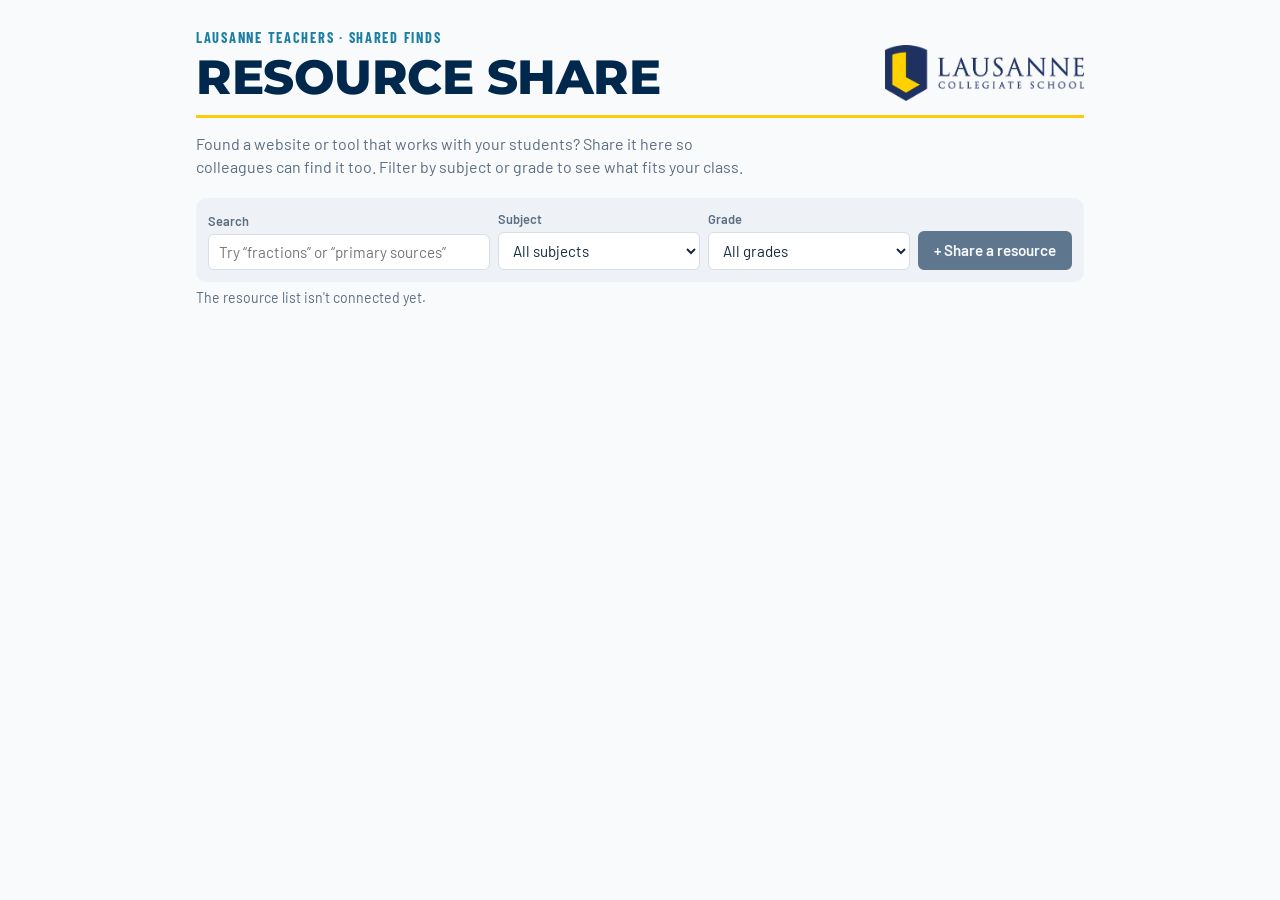
==== index.html @ 71e4c291 "Add Teacher Resource Share page Co-Authored-By: Claude Opus 5.5 <noreply@anthropic.com>" ====
<!doctype html>
<html lang="en">
<head>
<meta charset="utf-8">
<meta name="viewport" content="width=device-width, initial-scale=1, viewport-fit=cover">
<meta name="description" content="Websites and resources Lausanne teachers have found and shared with each other.">
<title>Teacher Resource Share</title>

<link rel="preconnect" href="https://fonts.googleapis.com">
<link rel="preconnect" href="https://fonts.gstatic.com" crossorigin>
<link href="https://fonts.googleapis.com/css2?family=Montserrat:wght@800&family=Barlow+Condensed:wght@600;700&family=Barlow:wght@400;500;600&display=swap" rel="stylesheet">
<style>
/* Layout: a toolbar (search, subject, grade, share button), an optional share form, then one card per shared resource, newest first. Lausanne brand, same look as the PD Day page. */
:root {
  --navy: #00274C;
  --gold: #FFCB05;
  --teal: #1a7fa3;
  --ink: #142a40;
  --muted: #5b6e82;
  --line: #d6dee7;
  --band: #eef2f6;
  --paper: #ffffff;
  --page: #f8fafc;
  --fav-bg: #fff8d6;
  --danger: #a3262a;
  --display: "Montserrat", "Arial Black", system-ui, sans-serif;
  --head: "Barlow Condensed", "Arial Narrow", system-ui, sans-serif;
  --body: "Barlow", system-ui, -apple-system, "Segoe UI", sans-serif;
  color-scheme: light;
}

* { box-sizing: border-box; }

body {
  margin: 0;
  background: var(--page);
  color: var(--ink);
  font-family: var(--body);
  font-size: 16px;
  line-height: 1.45;
}

.sheet {
  max-width: 920px;
  margin: 0 auto;
  padding-block: 28px 56px;
  padding-left: max(16px, env(safe-area-inset-left, 0px));
  padding-right: max(16px, env(safe-area-inset-right, 0px));
}

/* Header */
.eyebrow {
  margin: 0;
  font-family: var(--head);
  font-weight: 700;
  font-size: 0.9rem;
  letter-spacing: 0.12em;
  text-transform: uppercase;
  color: var(--teal);
}

.masthead {
  display: flex;
  flex-wrap: wrap;
  align-items: flex-end;
  justify-content: space-between;
  gap: 8px 24px;
  padding-bottom: 14px;
  border-bottom: 3px solid var(--gold);
}

h1 {
  margin: 4px 0 0;
  font-family: var(--display);
  font-weight: 800;
  font-size: clamp(2rem, 7vw, 3rem);
  line-height: 1;
  letter-spacing: -0.01em;
  text-transform: uppercase;
  color: var(--navy);
  text-wrap: balance;
}

.logo { display: block; height: 56px; width: auto; max-width: 100%; }

.intro { margin: 14px 0 0; max-width: 62ch; color: var(--muted); }

/* Toolbar */
.toolbar {
  display: grid;
  grid-template-columns: minmax(0, 1.4fr) minmax(0, 1fr) minmax(0, 1fr) auto;
  gap: 8px;
  align-items: end;
  margin: 20px 0 0;
  padding: 12px;
  background: var(--band);
  border-radius: 10px;
}

label { display: flex; flex-direction: column; gap: 3px; font-size: 0.8rem; font-weight: 600; color: var(--muted); min-width: 0; }

input, select, textarea {
  font: 400 0.95rem var(--body);
  padding: 8px 10px;
  border: 1px solid var(--line);
  border-radius: 6px;
  background: var(--paper);
  color: var(--ink);
  min-width: 0;
  width: 100%;
}
textarea { resize: vertical; min-height: 4.5em; line-height: 1.4; }
input:focus, select:focus, textarea:focus { outline: 2px solid var(--teal); outline-offset: 0; border-color: var(--teal); }

.btn {
  font: 600 0.95rem/1 var(--body);
  padding: 10px 14px;
  border-radius: 6px;
  border: 2px solid var(--navy);
  background: var(--paper);
  color: var(--navy);
  cursor: pointer;
  white-space: nowrap;
}
.btn:hover { background: var(--navy); color: #fff; }
.btn.primary { background: var(--navy); color: #fff; }
.btn.primary:hover { background: #0b3a66; }
.btn:focus-visible { outline: 3px solid var(--gold); outline-offset: 2px; }
.btn:disabled { opacity: 0.6; cursor: default; }

/* Share form */
.share {
  margin-top: 16px;
  padding: 18px;
  background: var(--paper);
  border: 1px solid var(--line);
  border-top: 6px solid var(--navy);
  border-radius: 0 0 10px 10px;
}
.share[hidden] { display: none; }
.share h2 {
  margin: 0 0 12px;
  font: 700 1.3rem/1.2 var(--head);
  letter-spacing: 0.06em;
  text-transform: uppercase;
  color: var(--navy);
}
.share-grid { display: grid; grid-template-columns: minmax(0, 1fr) minmax(0, 1fr); gap: 12px 16px; }
.share-grid .wide { grid-column: 1 / -1; }

fieldset { margin: 0; padding: 0; border: 0; min-width: 0; }
legend { padding: 0; margin-bottom: 6px; font-size: 0.8rem; font-weight: 600; color: var(--muted); }
.chips { display: flex; flex-wrap: wrap; gap: 6px; }
.chip { position: relative; display: inline-flex; }
.chip input { position: absolute; opacity: 0; width: 1px; height: 1px; }
.chip span {
  display: inline-block;
  padding: 6px 10px;
  border: 1px solid var(--line);
  border-radius: 999px;
  background: var(--paper);
  color: var(--ink);
  font-size: 0.88rem;
  font-weight: 500;
  cursor: pointer;
  user-select: none;
}
.chip input:checked + span { background: var(--navy); border-color: var(--navy); color: #fff; }
.chip input:focus-visible + span { outline: 3px solid var(--gold); outline-offset: 1px; }

.share-actions { display: flex; flex-wrap: wrap; gap: 8px; align-items: center; margin-top: 16px; }
.form-msg { margin: 0; font-size: 0.9rem; color: var(--danger); }

/* List */
.count { margin: 18px 0 8px; font-size: 0.9rem; color: var(--muted); }
.status { margin: 6px 0 0; font-size: 0.88rem; color: var(--muted); }
.posts { list-style: none; margin: 0; padding: 0; display: grid; grid-template-columns: repeat(2, minmax(0, 1fr)); gap: 14px; }
.empty { grid-column: 1 / -1; padding: 28px 16px; text-align: center; color: var(--muted); background: var(--band); border-radius: 10px; }

.card {
  display: flex;
  flex-direction: column;
  gap: 8px;
  padding: 16px;
  background: var(--paper);
  border: 1px solid var(--line);
  border-top: 3px solid var(--gold);
  border-radius: 0 0 10px 10px;
  min-width: 0;
}
.card h2 { margin: 0; font: 700 1.3rem/1.15 var(--head); text-wrap: balance; }
.card h2 a { color: var(--navy); text-decoration: none; overflow-wrap: anywhere; }
.card h2 a:hover { text-decoration: underline; }
.card h2 a:focus-visible { outline: 3px solid var(--gold); outline-offset: 2px; }
.host { margin: -4px 0 0; font-size: 0.82rem; color: var(--muted); overflow-wrap: anywhere; }

.tags { list-style: none; margin: 0; padding: 0; display: flex; flex-wrap: wrap; gap: 4px; }
.tag { padding: 2px 8px; border-radius: 999px; font-size: 0.78rem; font-weight: 600; background: var(--band); color: var(--navy); }
.tag.grade { background: #e3f1f7; color: #0f5873; }

.desc { margin: 0; font-size: 0.95rem; overflow-wrap: anywhere; }
.fav {
  margin: 0;
  padding: 8px 10px;
  background: var(--fav-bg);
  border-left: 4px solid var(--gold);
  border-radius: 0 6px 6px 0;
  font-size: 0.93rem;
  overflow-wrap: anywhere;
}
.fav b { color: var(--navy); }

.by { margin: auto 0 0; padding-top: 4px; display: flex; justify-content: space-between; align-items: center; gap: 8px; font-size: 0.85rem; color: var(--muted); }
.by b { color: var(--ink); font-weight: 600; }
.btn-remove { border: 0; background: none; color: var(--danger); font: 600 0.82rem/1 var(--body); cursor: pointer; padding: 4px; }
.btn-remove:focus-visible { outline: 2px solid var(--danger); }

@media (max-width: 720px) {
  .toolbar { grid-template-columns: 1fr 1fr; }
  .toolbar .search, .toolbar .btn { grid-column: 1 / -1; }
  .posts { grid-template-columns: 1fr; }
  .share-grid { grid-template-columns: 1fr; }
  .logo { height: 44px; }
}

@media (prefers-reduced-motion: no-preference) {
  .card.is-new { animation: arrive 0.6s ease-out; }
  @keyframes arrive { from { background: #fff3b0; } to { background: var(--paper); } }
}
</style>
</head>
<body>

<div class="sheet">
  <header>
    <div class="masthead">
      <div>
        <p class="eyebrow">Lausanne teachers · Shared finds</p>
        <h1>Resource Share</h1>
      </div>
      <img class="logo" alt="Lausanne Collegiate School" width="469" height="132" src="lausanne-logo.png">
    </div>
    <p class="intro">Found a website or tool that works with your students? Share it here so colleagues can find it too. Filter by subject or grade to see what fits your class.</p>
  </header>

  <div class="toolbar" role="search">
    <label class="search">Search
      <input id="q" type="search" placeholder="Try “fractions” or “primary sources”" autocomplete="off">
    </label>
    <label>Subject
      <select id="f-subject"><option value="">All subjects</option></select>
    </label>
    <label>Grade
      <select id="f-grade"><option value="">All grades</option></select>
    </label>
    <button class="btn primary" id="open-share" type="button" aria-expanded="false" aria-controls="share">+ Share a resource</button>
  </div>

  <form class="share" id="share" hidden novalidate>
    <h2>Share a resource</h2>
    <div class="share-grid">
      <label>Website link
        <input id="s-url" type="url" inputmode="url" maxlength="2000" placeholder="https://…" autocomplete="off">
      </label>
      <label>Name of the resource
        <input id="s-title" maxlength="120" placeholder="Desmos Classroom" autocomplete="off">
      </label>
      <fieldset class="wide">
        <legend>Subject(s)</legend>
        <div class="chips" id="s-subjects"></div>
      </fieldset>
      <fieldset class="wide">
        <legend>Grade levels it could work for</legend>
        <div class="chips" id="s-grades"></div>
      </fieldset>
      <label class="wide">What is it?
        <textarea id="s-desc" maxlength="1000" placeholder="A short description: what it does and how you use it."></textarea>
      </label>
      <label class="wide">Your favorite part
        <textarea id="s-fav" maxlength="500" placeholder="What makes it worth a colleague's time?"></textarea>
      </label>
      <label>Your name
        <input id="s-name" maxlength="60" placeholder="Courtney Mark" autocomplete="name">
      </label>
    </div>
    <div class="share-actions">
      <button class="btn primary" id="s-submit" type="submit">Share it</button>
      <button class="btn" id="s-cancel" type="button">Cancel</button>
      <p class="form-msg" id="s-msg" role="alert" hidden></p>
    </div>
  </form>

  <p class="status" id="status" hidden></p>
  <p class="count" id="count" aria-live="polite"></p>
  <ul class="posts" id="posts"></ul>
</div>

<script>
(function () {
  "use strict";

  // ---- Posts: a Google Sheet behind an Apps Script web app. Paste its URL (ends in /exec) here.
  const API_URL = "";
  const REFRESH_MS = 30000;

  const SUBJECTS = ["Math", "English / Language Arts", "Science", "Social Studies / I&S", "World Languages", "Visual Arts", "Music", "Drama", "PE / Health", "Design / Technology", "Library / Research", "Learning Support", "SEL / Counseling", "Any subject"];
  const GRADES = ["Early Childhood", "Grades 1–2", "Grades 3–4", "Grades 5–6", "Grades 7–8", "Grades 9–10", "Grades 11–12"];

  let posts = [];
  let postsKey = "";
  let loaded = false;
  let seen = null;               // ids already shown, so only new arrivals flash

  const store = {
    get(k) { try { return localStorage.getItem(k); } catch (e) { return null; } },
    set(k, v) { try { v == null ? localStorage.removeItem(k) : localStorage.setItem(k, v); } catch (e) {} }
  };
  // Posts shared from this browser: id -> remove token
  let mine = {};
  try { mine = JSON.parse(store.get("rs-mine") || "{}") || {}; } catch (e) {}

  const $ = (sel, root) => (root || document).querySelector(sel);
  const el = (tag, cls, text) => {
    const n = document.createElement(tag);
    if (cls) n.className = cls;
    if (text != null) n.textContent = text;
    return n;
  };

  // ---- Filters and form choices
  SUBJECTS.filter(s => s !== "Any subject").forEach(s => $("#f-subject").appendChild(new Option(s, s)));
  GRADES.forEach(g => $("#f-grade").appendChild(new Option(g, g)));

  function chips(box, name, values) {
    values.forEach(v => {
      const label = el("label", "chip");
      const input = el("input");
      Object.assign(input, { type: "checkbox", name: name, value: v });
      label.append(input, el("span", null, v));
      box.appendChild(label);
    });
  }
  chips($("#s-subjects"), "subject", SUBJECTS);
  chips($("#s-grades"), "grade", GRADES);

  ["#q", "#f-subject", "#f-grade"].forEach(sel => $(sel).addEventListener("input", renderPosts));

  // ---- Share form
  const form = $("#share");
  const openBtn = $("#open-share");
  const msg = $("#s-msg");

  function openShare() {
    form.hidden = false;
    openBtn.setAttribute("aria-expanded", "true");
    $("#s-name").value = $("#s-name").value || store.get("rs-name") || "";
    $("#s-url").focus();
  }
  function closeShare() {
    form.hidden = true;
    openBtn.setAttribute("aria-expanded", "false");
    msg.hidden = true;
  }
  openBtn.addEventListener("click", () => form.hidden ? openShare() : closeShare());
  $("#s-cancel").addEventListener("click", () => { closeShare(); openBtn.focus(); });

  const checked = name => [...form.querySelectorAll("input[name=" + name + "]:checked")].map(i => i.value);
  const fail = (text, focus) => { msg.textContent = text; msg.hidden = false; if (focus) focus.focus(); };

  form.addEventListener("submit", async e => {
    e.preventDefault();
    msg.hidden = true;
    let raw = $("#s-url").value.trim();
    if (raw && !/^[a-z][a-z0-9+.-]*:/i.test(raw)) raw = "https://" + raw;
    const href = safeUrl(raw);
    const title = $("#s-title").value.trim();
    const subjects = checked("subject");
    const grades = checked("grade");
    const description = $("#s-desc").value.trim();
    const favorite = $("#s-fav").value.trim();
    const name = $("#s-name").value.trim();

    if (!href) return fail("Paste the full website link, like https://www.desmos.com", $("#s-url"));
    if (!title) return fail("Give the resource a name.", $("#s-title"));
    if (!subjects.length) return fail("Pick at least one subject.", $("#s-subjects input"));
    if (!grades.length) return fail("Pick at least one grade level.", $("#s-grades input"));
    if (!description) return fail("Add a short description.", $("#s-desc"));
    if (!favorite) return fail("Tell colleagues your favorite part.", $("#s-fav"));
    if (!name) return fail("Add your name so colleagues know who to ask.", $("#s-name"));

    const submit = $("#s-submit");
    submit.disabled = true;
    try {
      const res = await api({ action: "add", url: href, title, subjects, grades, description, favorite, name });
      store.set("rs-name", name);
      mine[res.id] = res.token;
      store.set("rs-mine", JSON.stringify(mine));
      form.reset();
      closeShare();
      await load(true);
      setStatus("Thanks! Your resource is shared.");
      setTimeout(() => setStatus(""), 4000);
    } catch (err) {
      fail(errorText(err));
    } finally {
      submit.disabled = false;
    }
  });

  // ---- Rendering
  function hostOf(url) {
    try { return new URL(url).hostname.replace(/^www\./, ""); } catch (e) { return ""; }
  }

  function safeUrl(url) {
    try {
      const u = new URL(url);
      return /^https?:$/.test(u.protocol) ? u.href : "";
    } catch (e) { return ""; }
  }

  function shortDate(ms) {
    if (!ms) return "";
    return new Date(ms).toLocaleDateString("en-US", { month: "short", day: "numeric", year: "numeric" });
  }

  function matches(p) {
    const q = $("#q").value.trim().toLowerCase();
    const subject = $("#f-subject").value;
    const grade = $("#f-grade").value;
    if (subject && !p.subjects.includes(subject) && !p.subjects.includes("Any subject")) return false;
    if (grade && !p.grades.includes(grade)) return false;
    if (q) {
      const hay = [p.title, p.url, p.description, p.favorite, p.name, p.subjects.join(" "), p.grades.join(" ")].join(" ").toLowerCase();
      if (!q.split(/\s+/).every(w => hay.includes(w))) return false;
    }
    return true;
  }

  function card(p, isNew) {
    const href = safeUrl(p.url);
    const li = el("li", "card" + (isNew ? " is-new" : ""));

    const h = el("h2");
    if (href) {
      const a = el("a", null, p.title || hostOf(href));
      Object.assign(a, { href, target: "_blank", rel: "noopener noreferrer" });
      h.appendChild(a);
    } else {
      h.textContent = p.title;
    }
    li.appendChild(h);
    if (href) li.appendChild(el("p", "host", hostOf(href)));

    const tags = el("ul", "tags");
    p.subjects.forEach(s => tags.appendChild(el("li", "tag", s)));
    p.grades.forEach(g => tags.appendChild(el("li", "tag grade", g)));
    if (tags.children.length) li.appendChild(tags);

    if (p.description) li.appendChild(el("p", "desc", p.description));
    if (p.favorite) {
      const fav = el("p", "fav");
      fav.append(el("b", null, "Favorite part: "), document.createTextNode(p.favorite));
      li.appendChild(fav);
    }

    const by = el("p", "by");
    const who = el("span");
    who.append("Shared by ", el("b", null, p.name || "a colleague"), p.at ? " · " + shortDate(p.at) : "");
    by.appendChild(who);
    if (mine[p.id]) {
      const rm = el("button", "btn-remove", "Remove");
      rm.type = "button";
      rm.setAttribute("aria-label", "Remove " + (p.title || "this resource"));
      rm.addEventListener("click", () => removePost(p, rm));
      by.appendChild(rm);
    }
    li.appendChild(by);
    return li;
  }

  function renderPosts() {
    const list = $("#posts");
    list.replaceChildren();
    if (!loaded) {
      $("#count").textContent = API_URL ? "Loading resources…" : "";
      return;
    }
    const shown = posts.filter(matches).sort((a, b) => (b.at || 0) - (a.at || 0));
    const filtering = $("#q").value.trim() || $("#f-subject").value || $("#f-grade").value;
    $("#count").textContent = filtering
      ? shown.length + " of " + posts.length + " resources"
      : posts.length + (posts.length === 1 ? " resource" : " resources");

    if (!shown.length) {
      list.appendChild(el("li", "empty", posts.length ? "Nothing matches those filters yet." : "No resources yet. Be the first to share one."));
    }
    shown.forEach(p => list.appendChild(card(p, seen && !seen.has(p.id))));
    seen = new Set(posts.map(p => p.id));
  }

  function setStatus(text) {
    const s = $("#status");
    s.textContent = text || "";
    s.hidden = !text;
  }

  // ---- Talking to the sheet
  function errorText(err) {
    const code = err && err.code;
    if (code === "bad_url") return "Paste the full website link, like https://www.desmos.com";
    if (code === "missing") return "Fill in every field, then try again.";
    if (code === "full") return "The list is full. Ask Courtney Mark to clear out some old posts.";
    return "That didn't save. Check your connection and try again.";
  }

  async function api(payload) {
    // text/plain keeps this a simple request, which Apps Script accepts from any site
    const res = await fetch(API_URL, { method: "POST", headers: { "Content-Type": "text/plain;charset=utf-8" }, body: JSON.stringify(payload) });
    const data = await res.json();
    if (!data.ok) { const err = new Error(data.error); err.code = data.error; throw err; }
    return data;
  }

  async function removePost(p, btn) {
    if (!confirm("Remove “" + (p.title || "this resource") + "”?")) return;
    btn.disabled = true;
    try {
      await api({ action: "remove", id: p.id, token: mine[p.id] });
      delete mine[p.id];
      store.set("rs-mine", JSON.stringify(mine));
      await load(true);
    } catch (err) {
      btn.disabled = false;
      setStatus(err.code === "not_found" ? "That post was already removed." : errorText(err));
    }
  }

  // ---- Refresh the list now and then, and right away when the tab comes back
  async function load(force) {
    try {
      const res = await fetch(API_URL, { cache: "no-store" });
      const data = await res.json();
      const next = Array.isArray(data.posts) ? data.posts : [];
      const nextKey = JSON.stringify(next);
      setStatus("");
      if (!force && loaded && nextKey === postsKey) return;
      posts = next.map(p => ({ ...p, subjects: Array.isArray(p.subjects) ? p.subjects : [], grades: Array.isArray(p.grades) ? p.grades : [] }));
      postsKey = nextKey;
      loaded = true;
      renderPosts();
    } catch (e) {
      if (!loaded) { loaded = true; renderPosts(); }
      setStatus("Can't reach the resource list right now. Trying again…");
    }
  }

  renderPosts();
  if (API_URL) {
    load();
    setInterval(() => { if (!document.hidden) load(); }, REFRESH_MS);
    document.addEventListener("visibilitychange", () => { if (!document.hidden) load(); });
  } else {
    setStatus("The resource list isn't connected yet.");
    openBtn.disabled = true;
  }
})();
</script>
</body>
</html>
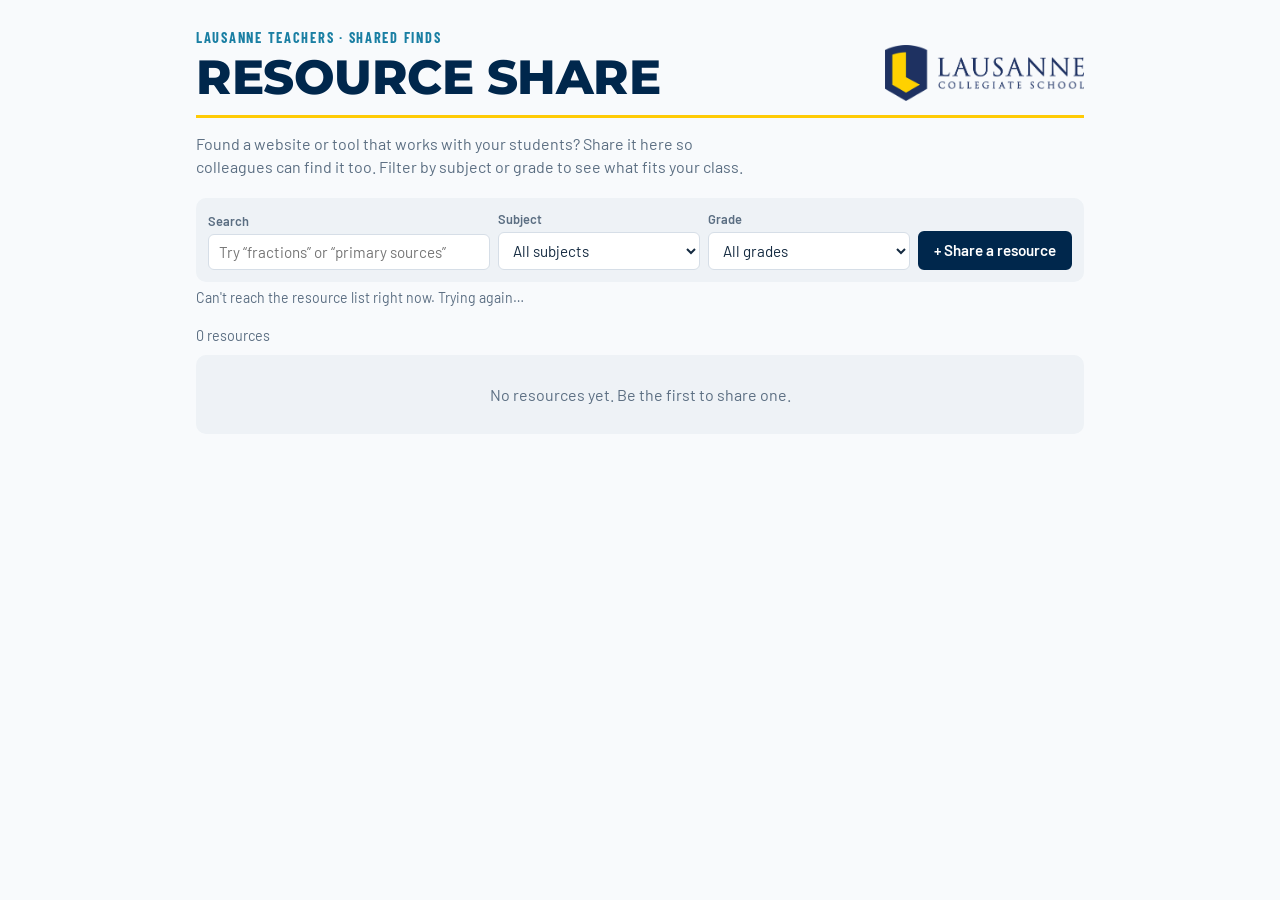
==== commit c1331d24: "Connect the page to the posts sheet Co-Authored-By: Claude Opus 5.5 <noreply@anthropic.com>" ====
--- a/index.html
+++ b/index.html
@@ -300,7 +300,7 @@
   "use strict";
 
   // ---- Posts: a Google Sheet behind an Apps Script web app. Paste its URL (ends in /exec) here.
-  const API_URL = "";
+  const API_URL = "https://script.google.com/macros/s/AKfycbxQtcvmwUhz5ERRWqTykc7dmhe9y1Z1qQnFrX_5T2juGYmrF5tX2hGi6vuLzpaFT9Gd/exec";
   const REFRESH_MS = 30000;
 
   const SUBJECTS = ["Math", "English / Language Arts", "Science", "Social Studies / I&S", "World Languages", "Visual Arts", "Music", "Drama", "PE / Health", "Design / Technology", "Library / Research", "Learning Support", "SEL / Counseling", "Any subject"];
